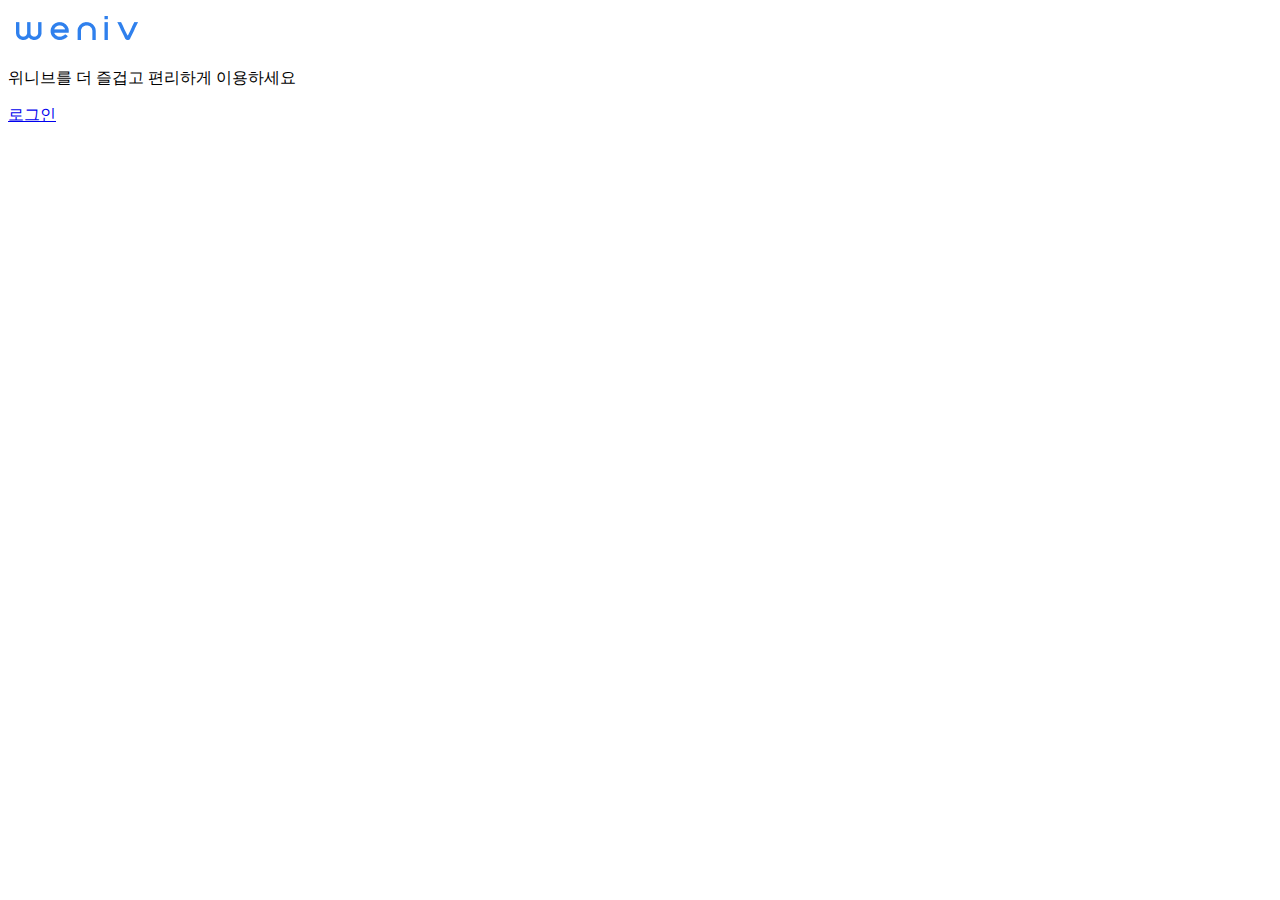
==== index.html @ ee8b8d97 "Add files via upload" ====
<!DOCTYPE html>
<html lang="ko">
<head>
    <meta charset="UTF-8">
    <meta http-equiv="X-UA-Compatible" content="IE=edge">
    <meta name="viewport" content="width=device-width, initial-scale=1.0">
    <link rel="stylesheet" href="style.css">
    <title>weniv</title>
</head>
<body>
    <article class="container">
        <img class="weniv_logo" src="/img/weniv-logo.png" alt="weniv_logo">
        <p class="title">위니브를 더 즐겁고 편리하게 이용하세요</p>
        <a class="login_link" href="login.html">로그인</a>
    </article>
</body>
</html>
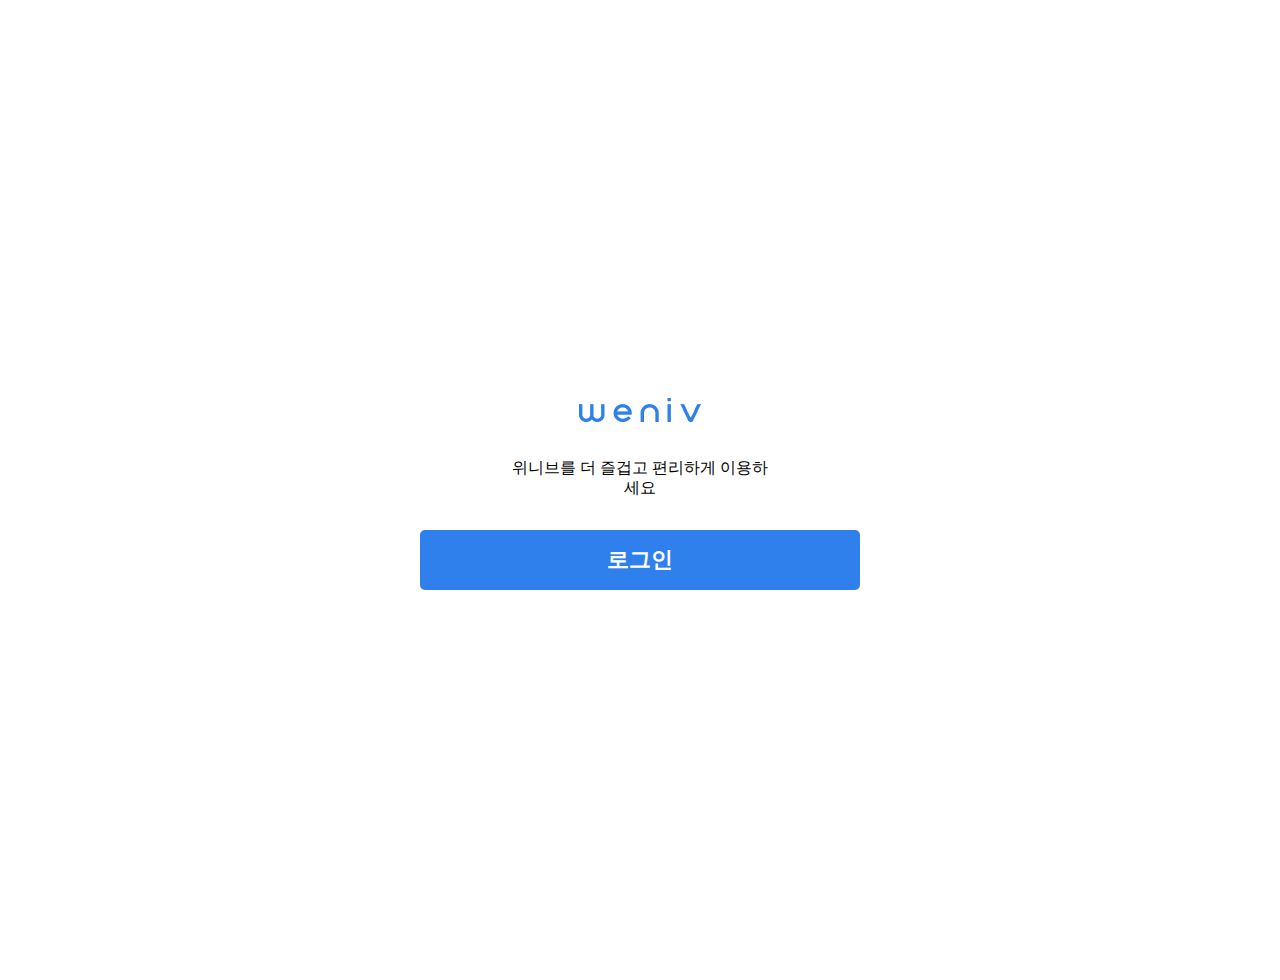
==== commit 3d0a5e19: "Add files via upload" ====
--- a/index.html
+++ b/index.html
@@ -9,7 +9,7 @@
 </head>
 <body>
     <article class="container">
-        <img class="weniv_logo" src="/img/weniv-logo.png" alt="weniv_logo">
+        <img class="weniv_logo" src="./img/weniv-logo.png" alt="weniv_logo">
         <p class="title">위니브를 더 즐겁고 편리하게 이용하세요</p>
         <a class="login_link" href="login.html">로그인</a>
     </article>
--- a/style.css
+++ b/style.css
@@ -0,0 +1,43 @@
+@import url(//spoqa.github.io/spoqa-han-sans/css/SpoqaHanSansNeo.css);
+
+.container {
+    margin: 360px auto;
+    padding: 30px;
+    width: 500px;
+    box-sizing: border-box;
+}
+
+.weniv_logo {
+    width: 138px;
+    display: block;
+    margin: 0 auto 28px;
+}
+
+.title {
+    width: 269px;
+    text-align: center;
+    margin: 0 auto;
+    font-family: 'Spoqa Han Sans Neo';
+    font-style: normal;
+    font-weight: 400;
+    font-size: 16px;
+    line-height: 20px;
+}
+
+.login_link {
+    display: flex;
+    width: 440px;
+    height: 60px;
+    margin: 32px auto 0;
+    background-color: #2f80ed;
+    color: white;
+    text-decoration: none;
+    align-items:center ;
+    justify-content: center;
+    font-family: 'Spoqa Han Sans Neo';
+    font-style: normal;
+    font-weight: 700;
+    font-size: 22px;
+    line-height: 28px;
+    border-radius: 5px;
+}